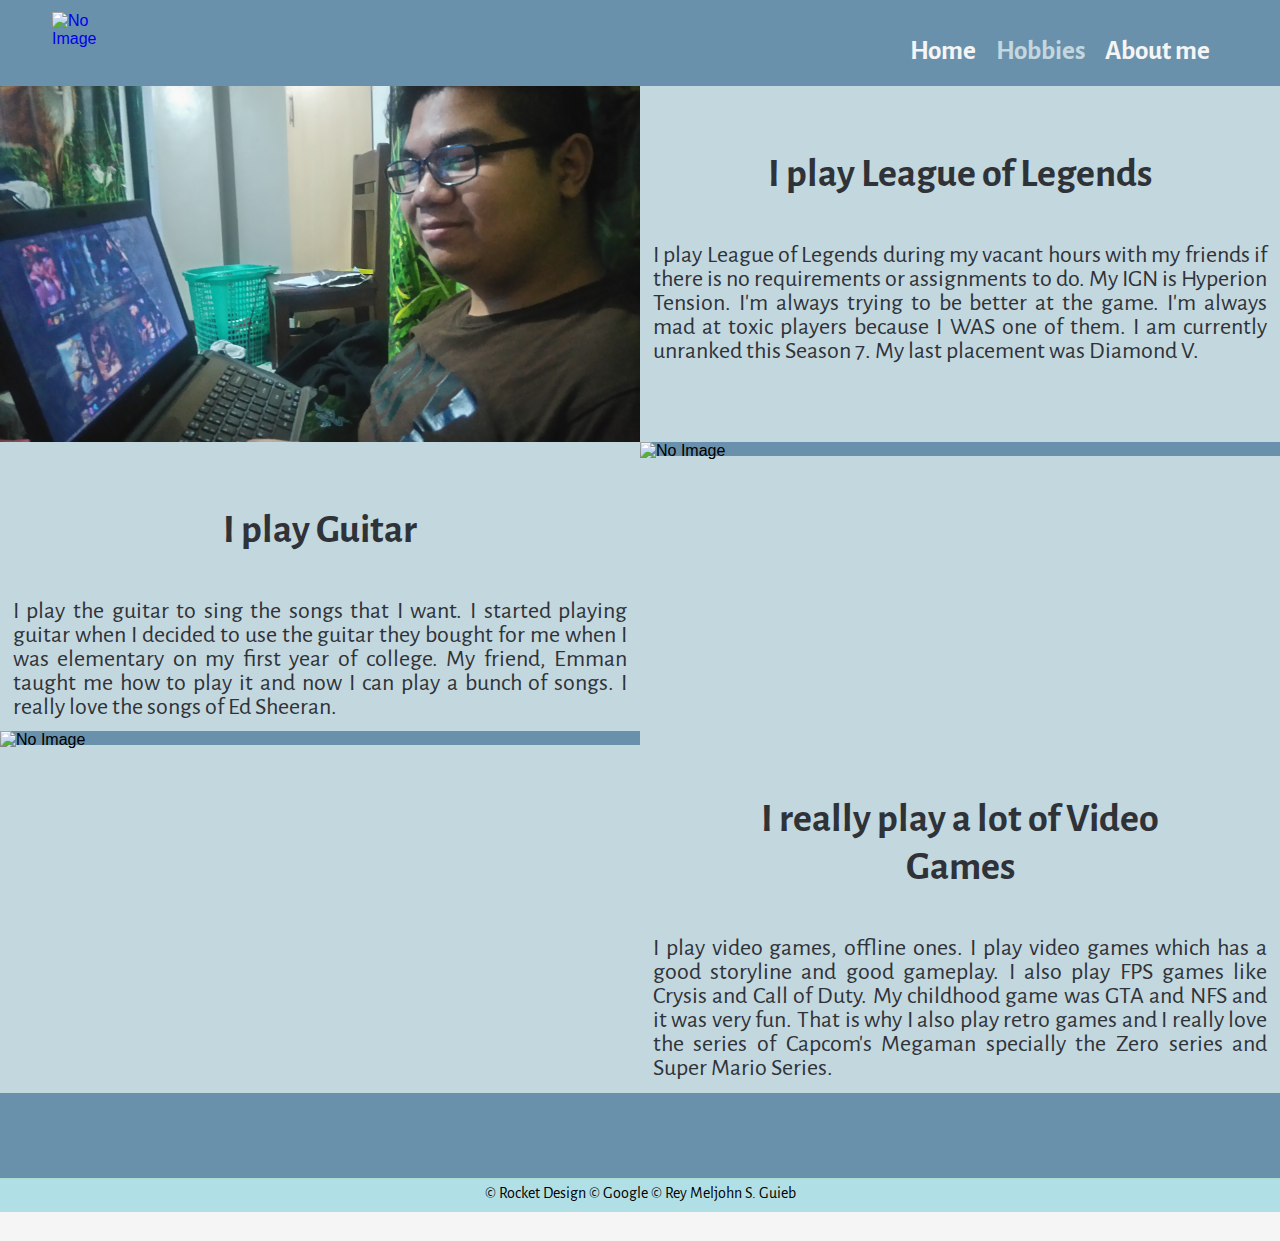
==== hobbies.html @ 1fb2126d "Updated and sorted the files" ====
<!DOCTYPE html>
<html>
<head>
	<meta charset="utf-8" />
	<meta name="viewport" content="width=device-width, initial-scale=1">
	<title>Hobbies</title>
	<link rel="stylesheet" type="text/css" href="css/style.css"/>	
	<link href="css/font-awesome.min.css" rel="stylesheet"/>
	<link rel="shortcut icon" type="image/png" href="img/favicon.ico"/>
</head>
<body>
    <header>
        <div id="header-inner">
            <a href="index.html"><img id="logo" title="Home" src="img/favicon.ico" alt="No Image"></a>
                <a href="index.html"></a>
            <nav>
                <ul>
                    <li><a href="index.html">Home</a></li>
                    <li><a href="hobbies.html" class="current">Hobbies</a></li>
                    <li><a href="aboutme.html">About me</a></li>                                         
                </ul>
            </nav>   
        </div>   
    </header>
<!End of Header>
<div class="paneBody">
<div class="inner-wrapper">
    <article class="pane2">
        <img class="size" src="img\league.jpg" alt="No Image">
    </article>
    <aside class="pane">
        <h2>I play League of Legends</h2>
        <p>I play League of Legends during my vacant hours with my friends if there is no requirements or assignments to do. My IGN is Hyperion Tension. I'm always trying to be better at the game. I'm always mad at toxic players because I WAS one of them. I am currently unranked this Season 7. My last placement was Diamond V.</p>
    </aside>
</div>

<div class="inner-wrapper">
    <article class="pane">
        <h2>I play Guitar</h2>
        <p>I play the guitar to sing the songs that I want. I started playing guitar when I decided to use the guitar they bought for me when I was elementary on my first year of college. My friend, Emman taught me how to play it and now I can play a bunch of songs. I really love the songs of Ed Sheeran.</p>
    </article>
    <aside class="pane2">
        <img class="size" src="img\guitar.jpg" alt="No Image">    
    </aside>
</div>

<div class="inner-wrapper">
    <article class="pane2">
        <img class="size" src="img\videogame.jpg" alt="No Image">
    </article>
    <aside id="pane">
        <h2>I really play a lot of Video Games</h2>
        <p>I play video games, offline ones. I play video games which has a good storyline and good gameplay. I also play FPS games like Crysis and Call of Duty. My childhood game was GTA and NFS and it was very fun. That is why I also play retro games and I really love the series of Capcom's Megaman specially the Zero series and Super Mario Series.</p>
    </aside>
</div>
<!end of main 2 column sections>
</div> 
<footer>
    <ul class="social">
        <li><a href="https://www.facebook.com/meljohnsgg" target="_blank"><i class="fa fa-facebook"></i></a></li>
        <li><a href="https://twitter.com/HyperionTension" target="_blank"><i class="fa fa-twitter"></i></a></li>
        <li><a href="https://www.instagram.com/reymeljohn/?hl=en" target="_blank"><i class="fa fa-instagram"></i></a></li>
    </ul>
</footer>
<!end of 1stfooter>
<footer class="second">
    <p>&copy; Rocket Design &copy; Google &copy; Rey Meljohn S. Guieb</p>
</footer>
<!end of 2ndfooter>
</body>
</html>
---- css/style.css ----
@import 'https://fonts.googleapis.com/css?family=Alegreya+Sans';

* {
	margin: 0;
	padding: 0;
	border: 0;
}

body {
	background: #F5F5F5;
	color: #66727;
	font-family: 'Alegreya', sans-serif;
	margin: 0;
}


#icontxt{
    font-family: 'Alegreya Sans', sans-serif;
	float: left;
	color: #F5F5F5;
	padding: 20px;	
}

h2 {
	font-family: 'Alegreya Sans', sans-serif;
	font-size: 250%;
	font-weight: 700;
	text-align: center;
	padding-top: 3%;
	color: #2f3338;
}

h3 {
    font-family: 'Alegreya Sans', sans-serif;
	font-size: 175%;
	line-height: 155%;
	padding: 5% 0;
	font-weight: 400;
	color: #2f3338;
}

.about p {
	font-family: 'Alegreya Sans', sans-serif;
	color: #2f3338;
	font-size: 170%;
	line-height: 100%;
	padding: 2%;
	text-indent: 5%;
	text-align: justify;
}

img {
	max-width: 100%;
	height: auto;
	width: auto;
	margin-bottom: -4px;
	margin-left: auto;
	margin-right: auto;
	display: block;
}

.size {
	height: 100%;
	width: 100%;
}

#logo{
	float: left;
	height: 60px;
	width: 60px;
	padding: 1%;
}

header {
	background-color: #6991AC;
	width: 100%;
	height: 86px;
}

#header-inner {
	max-width: 1200px;
	margin: 0 auto;
}

/*---Nav Start---*/

nav {
	float: right;
	padding: 25px 20px 0 0;
}


ul {
	list-style-type: none;
}

nav ul li {
	font-family: 'Alegreya Sans', sans-serif;
	font-size: 170%;
    font-weight: 600;
	display: inline-block;
	float: left;
	padding: 10px;
}

nav ul li a {
	color: #F5F5F5;
	text-decoration: none;
}

nav ul li a:hover {
	color: #C3D7DF;
    
}
.current {
	color: #C3D7DF;
}
/*end of nav*/

.banner {
	width: 100%;
	background-color: #6991AC;
}

.banner-inner {
	max-width: 1100px;
	margin: 0 auto;
}

.inner-wrapper {
	float: left;
	width: 100%;
	background-color: #C3D7DF;
}

article {
	float: left;
	margin: 0 auto;
	width: 50%;
	height: auto;
}

.pane {
	background-color: #C3D7DF;
}

aside {
	float: right;
	margin: 0 auto;
	width: 50%;
	height: auto;
}

.pane2 {
	background-color: #6991AC;
}

.inner-wrapper-2{
	float: left;
	width: 100%;
	background-color: #AADCD2; 
}

.onewhole {
	width: 100%;
	float: left;
	text-align: center;
}



.onewhole img{
    height: 600px;
    width: auto;
    padding: 2%;
    box-shadow: 200px 200px 500px 20px outset black;
}

.about {
	background-color: #A2B1C1;
}
/* end of about*/

footer {
	background-color: #6991AC;
	width: 100%;
}

.social {
	list-style-type: none;
	text-align: center;
}
.social li {
	display: inline;
}
.social i {
	font-size: 460%;
	margin: 1%;
	padding: 5% 5% 5% 4%;
	color: #C3D7DF;
}

.social i:hover{
	color: #F5F5F5;
}

footer p{
  font-family: 'Alegreya Sans', sans-serif;  
}
footer.second{
	border-top: 1px solid #AADCD2;
	background-color: #B0E0E6;
	max-height: 55px;
	text-align: center;
	margin: 0;
}

footer.second p {
	padding: 5px 0 9px 0;
	text-align: center;
}

.paneBody p {
    font-family: 'Alegreya Sans', sans-serif;
	color: #2f3338;
	font-size: 150%;
	line-height: 100%;
	padding: 2%;
	text-align: justify;
}

.paneBody h2 {;
	font-size: 250%;
	font-weight: 600;
	text-align: center;
	padding: 10% 10% 5% 10%;
	color: #2f3338;  
}

#shadow {
    box-shadow: 10px 10px 15px 0px #888888;
    height: 100%;
    width: 100%;
    max-width: 100%;
    max-height: 95%;
}
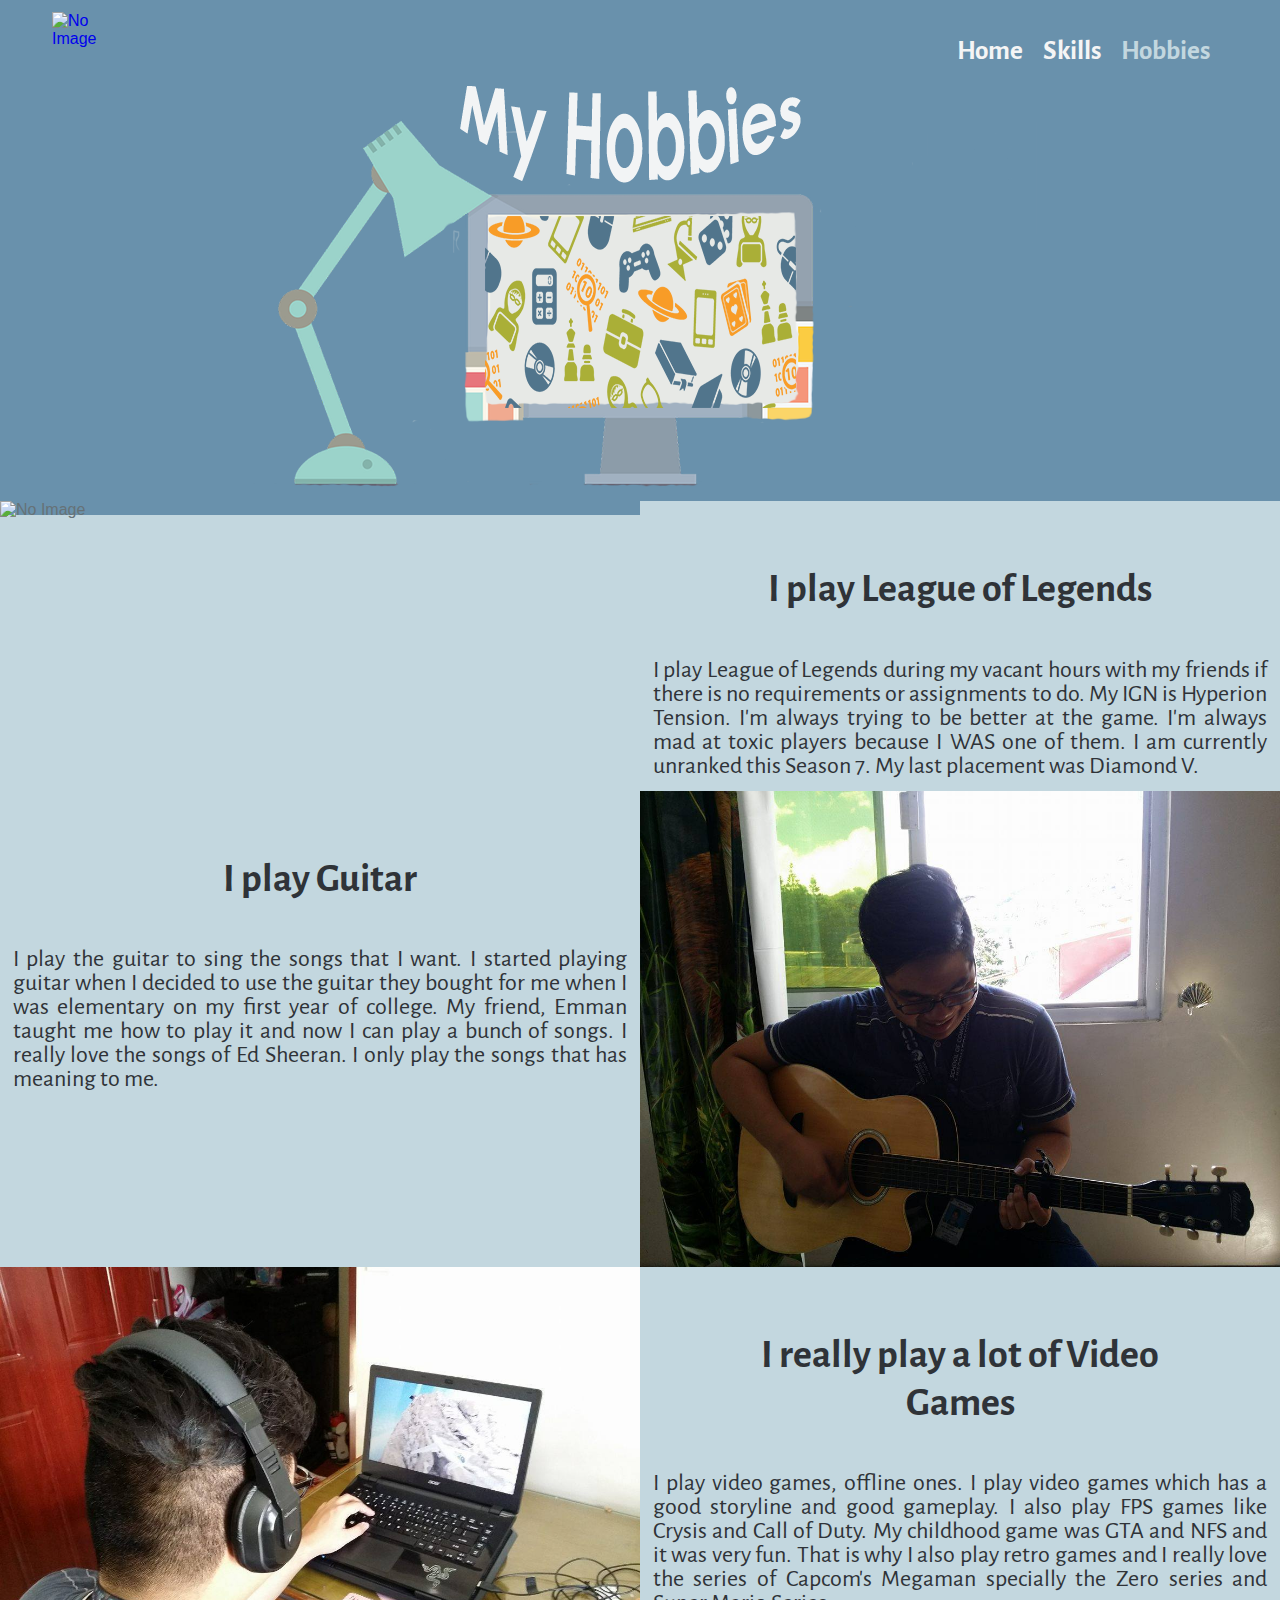
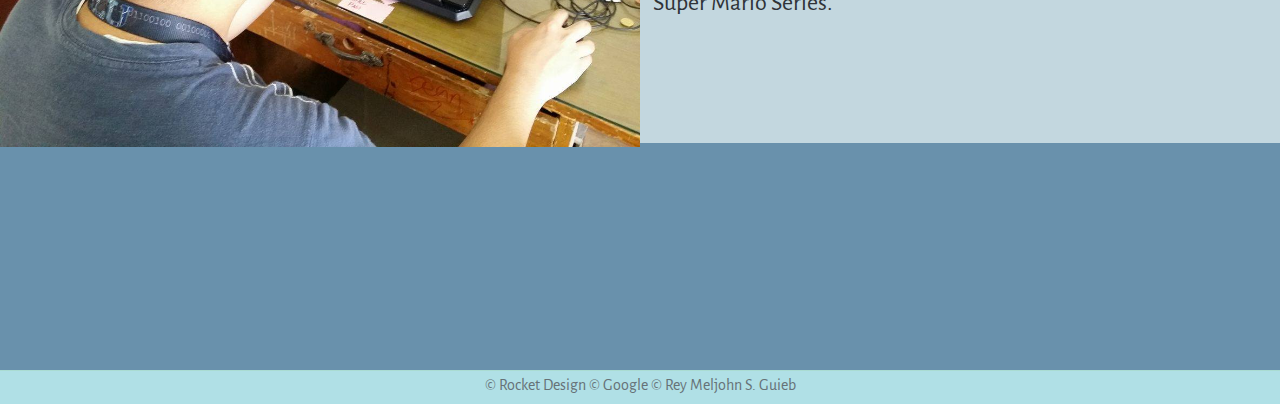
==== commit 4f8f1a75: "sorted files" ====
--- a/hobbies.html
+++ b/hobbies.html
@@ -1,32 +1,37 @@
 <!DOCTYPE html>
-<html>
+<html lang="en">
 <head>
 	<meta charset="utf-8" />
 	<meta name="viewport" content="width=device-width, initial-scale=1">
 	<title>Hobbies</title>
-	<link rel="stylesheet" type="text/css" href="css/style.css"/>	
-	<link href="css/font-awesome.min.css" rel="stylesheet"/>
-	<link rel="shortcut icon" type="image/png" href="img/favicon.ico"/>
+	<link rel="stylesheet" type="text/css" href="styles/style.css"/>	
+	<link href="styles/font-awesome.min.css" rel="stylesheet"/>
+	<link rel="shortcut icon" type="image/png" href="styles/img/favicon.ico"/>
 </head>
 <body>
     <header>
         <div id="header-inner">
-            <a href="index.html"><img id="logo" title="Home" src="img/favicon.ico" alt="No Image"></a>
+            <a href="index.html"><img id="logo" title="Home" src="styles/img/favicon.ico" alt="No Image"></a>
                 <a href="index.html"></a>
             <nav>
                 <ul>
-                    <li><a href="index.html">Home</a></li>
-                    <li><a href="hobbies.html" class="current">Hobbies</a></li>
-                    <li><a href="aboutme.html">About me</a></li>                                         
+                    <li><a href="aboutme.html">Home</a></li>
+                    <li><a href="index.html">Skills</a></li>
+                    <li><a href="hobbies.html" class="current">Hobbies</a></li>          
                 </ul>
             </nav>   
         </div>   
     </header>
-<!End of Header>
+
+    <div class="banner">
+        <div class="banner-inner">
+            <img src="styles/img/hobbies-banner.png" alt="No Image">
+        </div>
+    </div>
 <div class="paneBody">
 <div class="inner-wrapper">
     <article class="pane2">
-        <img class="size" src="img\league.jpg" alt="No Image">
+        <img class="size" src="styles/img/league.jpg" alt="No Image">
     </article>
     <aside class="pane">
         <h2>I play League of Legends</h2>
@@ -37,23 +42,23 @@
 <div class="inner-wrapper">
     <article class="pane">
         <h2>I play Guitar</h2>
-        <p>I play the guitar to sing the songs that I want. I started playing guitar when I decided to use the guitar they bought for me when I was elementary on my first year of college. My friend, Emman taught me how to play it and now I can play a bunch of songs. I really love the songs of Ed Sheeran.</p>
+        <p>I play the guitar to sing the songs that I want. I started playing guitar when I decided to use the guitar they bought for me when I was elementary on my first year of college. My friend, Emman taught me how to play it and now I can play a bunch of songs. I really love the songs of Ed Sheeran. I only play the songs that has meaning to me.</p>
     </article>
     <aside class="pane2">
-        <img class="size" src="img\guitar.jpg" alt="No Image">    
+        <img class="size" src="styles/img/guitar.jpg" alt="No Image">    
     </aside>
 </div>
 
 <div class="inner-wrapper">
     <article class="pane2">
-        <img class="size" src="img\videogame.jpg" alt="No Image">
+        <img class="size" src="styles/img/videogame.jpg" alt="No Image">
     </article>
     <aside id="pane">
         <h2>I really play a lot of Video Games</h2>
         <p>I play video games, offline ones. I play video games which has a good storyline and good gameplay. I also play FPS games like Crysis and Call of Duty. My childhood game was GTA and NFS and it was very fun. That is why I also play retro games and I really love the series of Capcom's Megaman specially the Zero series and Super Mario Series.</p>
     </aside>
 </div>
-<!end of main 2 column sections>
+
 </div> 
 <footer>
     <ul class="social">
@@ -62,10 +67,9 @@
         <li><a href="https://www.instagram.com/reymeljohn/?hl=en" target="_blank"><i class="fa fa-instagram"></i></a></li>
     </ul>
 </footer>
-<!end of 1stfooter>
+
 <footer class="second">
     <p>&copy; Rocket Design &copy; Google &copy; Rey Meljohn S. Guieb</p>
 </footer>
-<!end of 2ndfooter>
 </body>
 </html>--- a/styles/style.css
+++ b/styles/style.css
@@ -0,0 +1,243 @@
+@import 'https://fonts.googleapis.com/css?family=Alegreya+Sans';
+
+* {
+	margin: 0;
+	padding: 0;
+	border: 0;
+}
+
+body {
+	background: #F5F5F5;
+	color: #667277;
+	font-family: 'Alegreya', sans-serif;
+	margin: 0;
+}
+
+
+#icontxt{
+    font-family: 'Alegreya Sans', sans-serif;
+	float: left;
+	color: #F5F5F5;
+	padding: 20px;	
+}
+
+h2 {
+	font-family: 'Alegreya Sans', sans-serif;
+	font-size: 250%;
+	font-weight: 700;
+	text-align: center;
+	padding-top: 3%;
+	color: #2f3338;
+}
+
+h3 {
+    font-family: 'Alegreya Sans', sans-serif;
+	font-size: 175%;
+	line-height: 155%;
+	padding: 5% 0;
+	font-weight: 400;
+	color: #2f3338;
+}
+
+.about p {
+	font-family: 'Alegreya Sans', sans-serif;
+	color: #2f3338;
+	font-size: 170%;
+	line-height: 100%;
+	padding: 2%;
+	text-indent: 5%;
+	text-align: justify;
+}
+
+img {
+	max-width: 100%;
+	height: auto;
+	width: auto;
+	margin-bottom: -4px;
+	margin-left: auto;
+	margin-right: auto;
+	display: block;
+}
+
+.size {
+	height: 100%;
+	width: 100%;
+}
+
+#logo{
+	float: left;
+	height: 60px;
+	width: 60px;
+	padding: 1%;
+}
+
+header {
+	background-color: #6991AC;
+	width: 100%;
+	height: 86px;
+}
+
+#header-inner {
+	max-width: 1200px;
+	margin: 0 auto;
+}
+
+/*---Nav Start---*/
+
+nav {
+	float: right;
+	padding: 25px 20px 0 0;
+}
+
+
+ul {
+	list-style-type: none;
+}
+
+nav ul li {
+	font-family: 'Alegreya Sans', sans-serif;
+	font-size: 170%;
+    font-weight: 600;
+	display: inline-block;
+	float: left;
+	padding: 10px;
+}
+
+nav ul li a {
+	color: #F5F5F5;
+	text-decoration: none;
+}
+
+nav ul li a:hover {
+	color: #C3D7DF;
+    
+}
+.current {
+	color: #C3D7DF;
+}
+/*end of nav*/
+
+.banner {
+	width: 100%;
+	background-color: #6991AC;
+}
+
+.banner-inner {
+	max-width: 1100px;
+	margin: 0 auto;
+}
+
+.inner-wrapper {
+	float: left;
+	width: 100%;
+	background-color: #C3D7DF;
+}
+
+article {
+	float: left;
+	margin: 0 auto;
+	width: 50%;
+	height: auto;
+}
+
+.pane {
+	background-color: #C3D7DF;
+}
+
+aside {
+	float: right;
+	margin: 0 auto;
+	width: 50%;
+	height: auto;
+}
+
+.pane2 {
+	background-color: #6991AC;
+}
+
+.inner-wrapper-2{
+	float: left;
+	width: 100%;
+	background-color: #AADCD2; 
+}
+
+.onewhole {
+	width: 100%;
+	float: left;
+	text-align: center;
+}
+
+.onewhole img{
+    height: 600px;
+    width: auto;
+    padding: 2%;
+}
+
+.about {
+	background-color: #A2B1C1;
+}
+/* end of about*/
+
+footer {
+	background-color: #6991AC;
+	width: 100%;
+}
+
+.social {
+	list-style-type: none;
+	text-align: center;
+}
+.social li {
+	display: inline;
+}
+.social i {
+	font-size: 460%;
+	margin: 1%;
+	padding: 5% 5% 5% 4%;
+	color: #C3D7DF;
+}
+
+.social i:hover{
+	color: #F5F5F5;
+}
+
+footer p{
+  font-family: 'Alegreya Sans', sans-serif;  
+}
+footer.second{
+	border-top: 1px solid #AADCD2;
+	background-color: #B0E0E6;
+	max-height: 55px;
+	text-align: center;
+	margin: 0;
+}
+
+footer.second p {
+	padding: 5px 0 9px 0;
+	text-align: center;
+}
+
+.paneBody p {
+    font-family: 'Alegreya Sans', sans-serif;
+	color: #2f3338;
+	font-size: 150%;
+	line-height: 100%;
+	padding: 2%;
+	text-align: justify;
+}
+
+.paneBody h2 {;
+	font-size: 250%;
+	font-weight: 600;
+	text-align: center;
+	padding: 10% 10% 5% 10%;
+	color: #2f3338;  
+}
+
+#shadow {
+    box-shadow: 10px 10px 15px 0px #888888;
+    height: 100%;
+    width: 100%;
+    max-width: 100%;
+    max-height: 95%;
+}
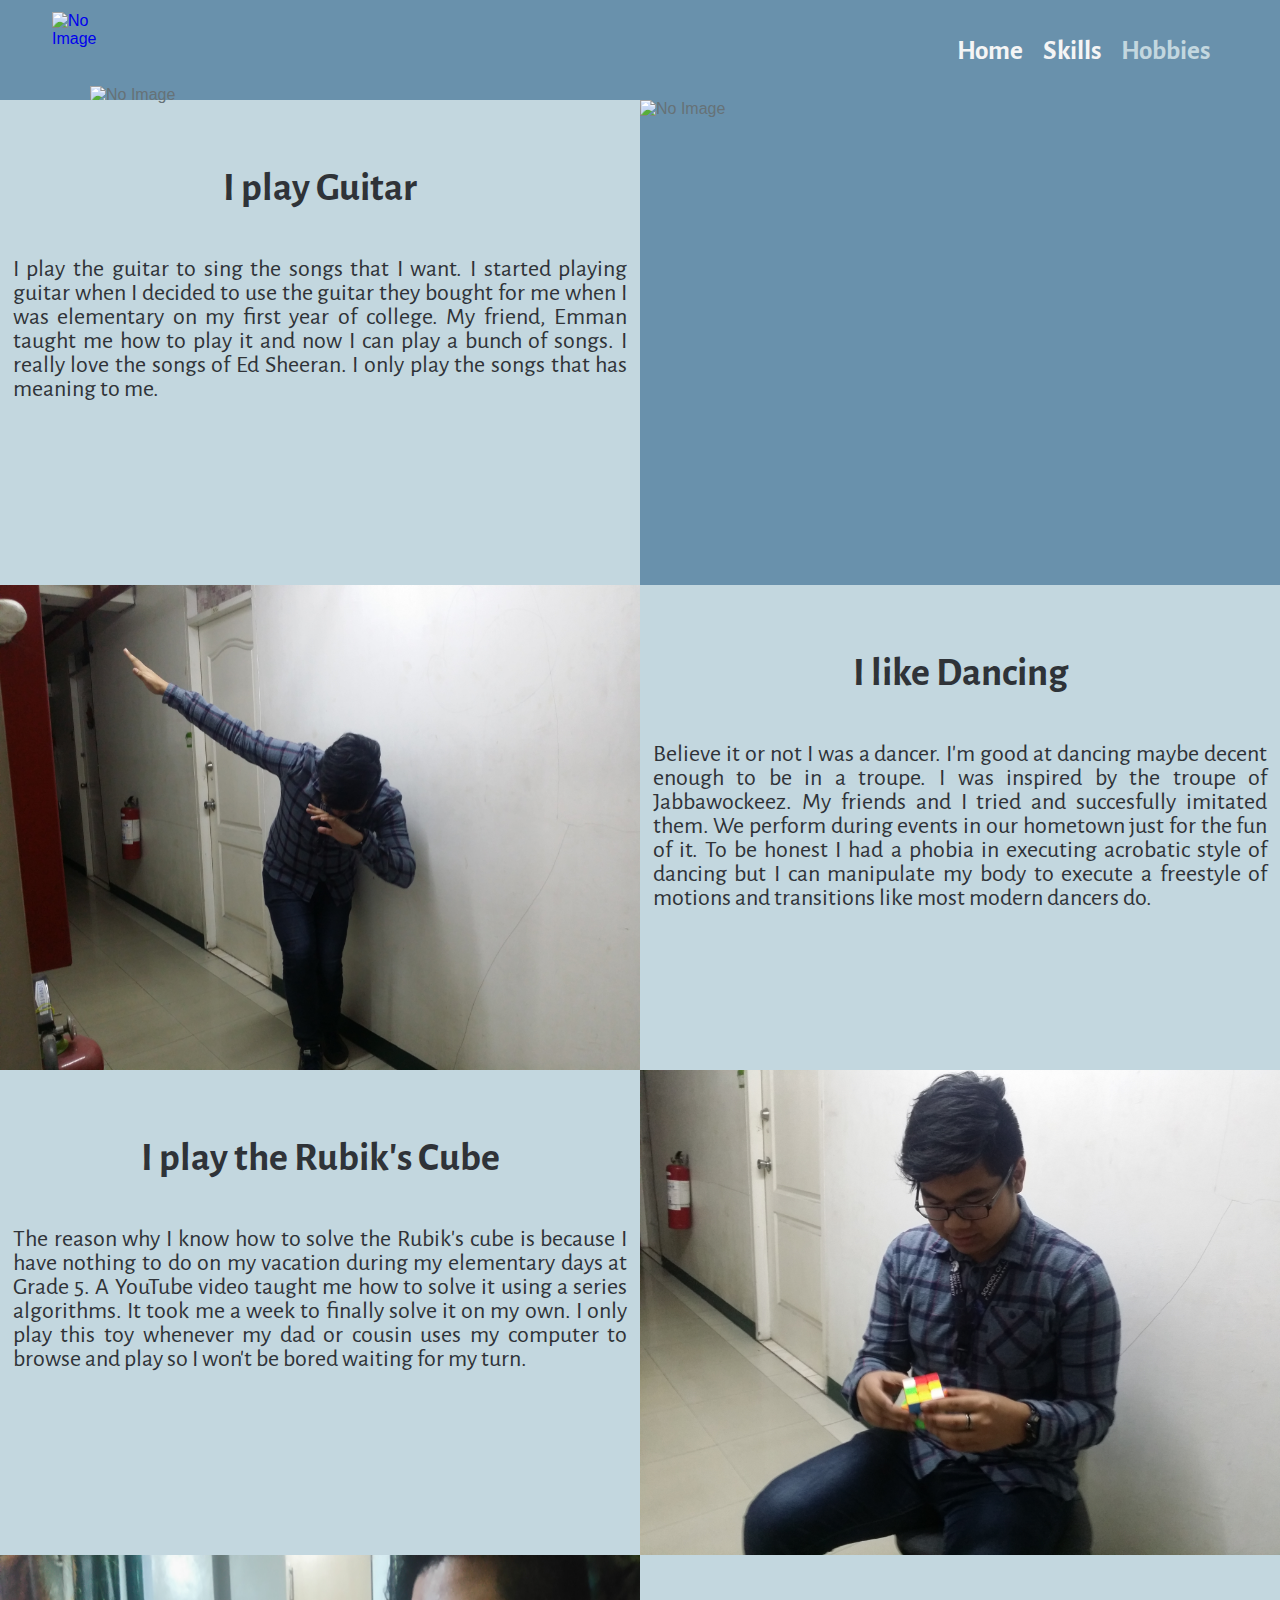
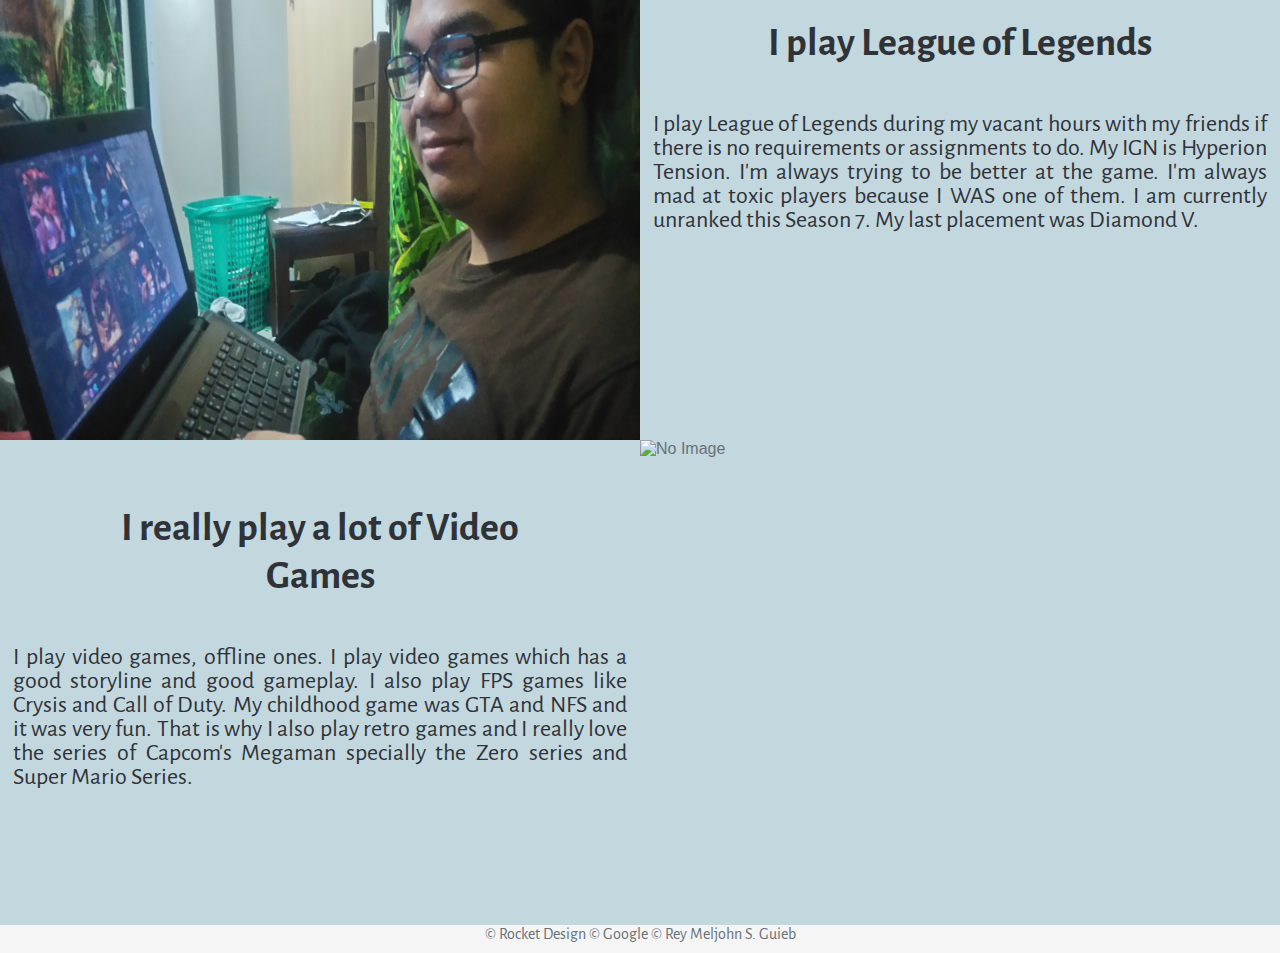
==== commit 8635a55b: "Added images" ====
--- a/hobbies.html
+++ b/hobbies.html
@@ -4,20 +4,20 @@
 	<meta charset="utf-8" />
 	<meta name="viewport" content="width=device-width, initial-scale=1">
 	<title>Hobbies</title>
-	<link rel="stylesheet" type="text/css" href="styles/style.css"/>	
-	<link href="styles/font-awesome.min.css" rel="stylesheet"/>
-	<link rel="shortcut icon" type="image/png" href="styles/img/favicon.ico"/>
+	<link rel="stylesheet" type="text/css" href="./styles/style.css"/>	
+	<link href="css/font-awesome.min.css" rel="stylesheet"/>
+	<link rel="shortcut icon" type="image/png" href="./img/favicon.ico"/>
 </head>
 <body>
     <header>
         <div id="header-inner">
-            <a href="index.html"><img id="logo" title="Home" src="styles/img/favicon.ico" alt="No Image"></a>
+            <a href="./index.html"><img id="logo" title="Home" src="./img/favicon.ico" alt="No Image"></a>
                 <a href="index.html"></a>
             <nav>
                 <ul>
-                    <li><a href="aboutme.html">Home</a></li>
-                    <li><a href="index.html">Skills</a></li>
-                    <li><a href="hobbies.html" class="current">Hobbies</a></li>          
+                    <li><a href="./index.html">Home</a></li>
+                    <li><a href="./skills.html">Skills</a></li>
+                    <li><a href="./hobbies.html" class="current">Hobbies</a></li>          
                 </ul>
             </nav>   
         </div>   
@@ -25,48 +25,61 @@
 
     <div class="banner">
         <div class="banner-inner">
-            <img src="styles/img/hobbies-banner.png" alt="No Image">
+            <img src="./img/hobbies-banner.png" alt="No Image">
         </div>
     </div>
 <div class="paneBody">
-<div class="inner-wrapper">
-    <article class="pane2">
-        <img class="size" src="styles/img/league.jpg" alt="No Image">
-    </article>
-    <aside class="pane">
-        <h2>I play League of Legends</h2>
-        <p>I play League of Legends during my vacant hours with my friends if there is no requirements or assignments to do. My IGN is Hyperion Tension. I'm always trying to be better at the game. I'm always mad at toxic players because I WAS one of them. I am currently unranked this Season 7. My last placement was Diamond V.</p>
-    </aside>
-</div>
+    
+    <div class="inner-wrapper">
+        <article class="pane">
+            <h2>I play Guitar</h2>
+            <p>I play the guitar to sing the songs that I want. I started playing guitar when I decided to use the guitar they bought for me when I was elementary on my first year of college. My friend, Emman taught me how to play it and now I can play a bunch of songs. I really love the songs of Ed Sheeran. I only play the songs that has meaning to me.</p>
+        </article>
+        <aside class="pane2">
+            <img class="size" src="./img/guitar.jpg" alt="No Image">
+        </aside>
+    </div>
+    
+    <div class="inner-wrapper">
+        <article class="pane2">
+            <img class="size" src="./img/dancing.jpg" alt="No Image">
+        </article>
+        <aside class="pane">
+            <h2>I like Dancing</h2>
+            <p>Believe it or not I was a dancer. I'm good at dancing maybe decent enough to be in a troupe. I was inspired by the troupe of Jabbawockeez. My friends and I tried and succesfully imitated them. We perform during events in our hometown just for the fun of it. To be honest I had a phobia in executing acrobatic style of dancing but I can manipulate my body to execute a freestyle of motions and transitions like most modern dancers do.</p>
+        </aside>
+    </div>
+    
+    <div class="inner-wrapper">
+        <article class="pane">
+            <h2>I play the Rubik's Cube</h2>
+            <p>The reason why I know how to solve the Rubik's cube is because I have nothing to do on my vacation during my elementary days at Grade 5. A YouTube video taught me how to solve it using a series algorithms. It took me a week to finally solve it on my own. I only play this toy whenever my dad or cousin uses my computer to browse and play so I won't be bored waiting for my turn.</p>
+        </article>
+        <aside class="pane2">
+         <img class="size" src="./img/rubiks.jpg" alt="No Image"> 
+        </aside>
+    </div>
+    
+    <div class="inner-wrapper">
+        <article class="pane2">
+            <img class="size" src="./img/league.jpg" alt="No Image">
+        </article>
+        <aside class="pane">
+            <h2>I play League of Legends</h2>
+            <p>I play League of Legends during my vacant hours with my friends if there is no requirements or assignments to do. My IGN is Hyperion Tension. I'm always trying to be better at the game. I'm always mad at toxic players because I WAS one of them. I am currently unranked this Season 7. My last placement was Diamond V.</p>
+        </aside>
+    </div>
 
-<div class="inner-wrapper">
-    <article class="pane">
-        <h2>I play Guitar</h2>
-        <p>I play the guitar to sing the songs that I want. I started playing guitar when I decided to use the guitar they bought for me when I was elementary on my first year of college. My friend, Emman taught me how to play it and now I can play a bunch of songs. I really love the songs of Ed Sheeran. I only play the songs that has meaning to me.</p>
-    </article>
-    <aside class="pane2">
-        <img class="size" src="styles/img/guitar.jpg" alt="No Image">    
-    </aside>
-</div>
-
-<div class="inner-wrapper">
-    <article class="pane2">
-        <img class="size" src="styles/img/videogame.jpg" alt="No Image">
-    </article>
-    <aside id="pane">
-        <h2>I really play a lot of Video Games</h2>
-        <p>I play video games, offline ones. I play video games which has a good storyline and good gameplay. I also play FPS games like Crysis and Call of Duty. My childhood game was GTA and NFS and it was very fun. That is why I also play retro games and I really love the series of Capcom's Megaman specially the Zero series and Super Mario Series.</p>
-    </aside>
-</div>
-
+    <div class="inner-wrapper">
+        <article class="pane">
+            <h2>I really play a lot of Video Games</h2>
+            <p>I play video games, offline ones. I play video games which has a good storyline and good gameplay. I also play FPS games like Crysis and Call of Duty. My childhood game was GTA and NFS and it was very fun. That is why I also play retro games and I really love the series of Capcom's Megaman specially the Zero series and Super Mario Series.</p>
+        </article>
+        <aside id="pane2">
+            <img class="size" src="./img/videogame.jpg" alt="No Image">
+        </aside>
+    </div>
 </div> 
-<footer>
-    <ul class="social">
-        <li><a href="https://www.facebook.com/meljohnsgg" target="_blank"><i class="fa fa-facebook"></i></a></li>
-        <li><a href="https://twitter.com/HyperionTension" target="_blank"><i class="fa fa-twitter"></i></a></li>
-        <li><a href="https://www.instagram.com/reymeljohn/?hl=en" target="_blank"><i class="fa fa-instagram"></i></a></li>
-    </ul>
-</footer>
 
 <footer class="second">
     <p>&copy; Rocket Design &copy; Google &copy; Rey Meljohn S. Guieb</p>
--- a/styles/style.css
+++ b/styles/style.css
@@ -137,7 +137,7 @@
 	float: left;
 	margin: 0 auto;
 	width: 50%;
-	height: auto;
+	height: 485px;
 }
 
 .pane {
@@ -148,7 +148,7 @@
 	float: right;
 	margin: 0 auto;
 	width: 50%;
-	height: auto;
+	height: 485px;
 }
 
 .pane2 {
@@ -181,6 +181,7 @@
 footer {
 	background-color: #6991AC;
 	width: 100%;
+    height: auto;
 }
 
 .social {
@@ -205,7 +206,7 @@
   font-family: 'Alegreya Sans', sans-serif;  
 }
 footer.second{
-	border-top: 1px solid #AADCD2;
+	border-top: 5px solid #AADCD2;
 	background-color: #B0E0E6;
 	max-height: 55px;
 	text-align: center;
@@ -240,4 +241,4 @@
     width: 100%;
     max-width: 100%;
     max-height: 95%;
-}
+}